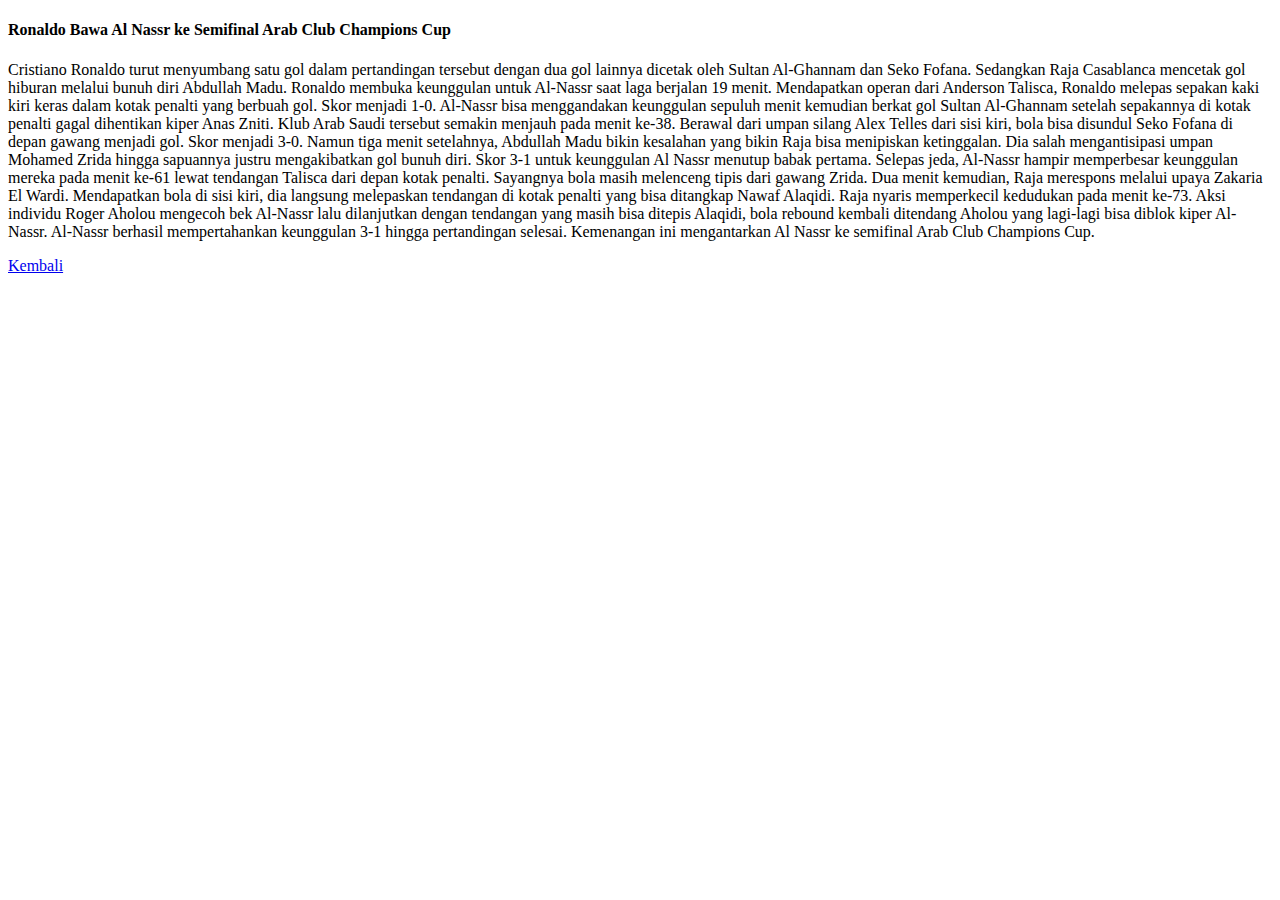
==== artikel1.html @ 13f23c3e "Telah melakukan perubahan html2" ====
<!DOCTYPE html>
<html lang="en">
<head>
    <meta charset="UTF-8">
    <meta name="viewport" content="width=device-width, initial-scale=1.0">
    <title>Artikel1</title>
</head>
<body>
    <div>
        <div>
            <h4>Ronaldo Bawa Al Nassr ke Semifinal Arab Club Champions Cup</h4>
        </div>

         <p> Cristiano Ronaldo turut menyumbang satu gol dalam pertandingan tersebut dengan dua gol lainnya dicetak oleh Sultan Al-Ghannam dan Seko Fofana. Sedangkan Raja Casablanca mencetak gol hiburan melalui bunuh diri Abdullah Madu.

             Ronaldo membuka keunggulan untuk Al-Nassr saat laga berjalan 19 menit. Mendapatkan operan dari Anderson Talisca, Ronaldo melepas sepakan kaki kiri keras dalam kotak penalti yang berbuah gol. Skor menjadi 1-0.
        
        
             Al-Nassr bisa menggandakan keunggulan sepuluh menit kemudian berkat gol Sultan Al-Ghannam setelah sepakannya di kotak penalti gagal dihentikan kiper Anas Zniti.
        
             Klub Arab Saudi tersebut semakin menjauh pada menit ke-38. Berawal dari umpan silang Alex Telles dari sisi kiri, bola bisa disundul Seko Fofana di depan gawang menjadi gol. Skor menjadi 3-0.
        
              Namun tiga menit setelahnya, Abdullah Madu bikin kesalahan yang bikin Raja bisa menipiskan ketinggalan. Dia salah mengantisipasi umpan Mohamed Zrida hingga sapuannya justru mengakibatkan gol bunuh diri.
            
              Skor 3-1 untuk keunggulan Al Nassr menutup babak pertama.
        
            Selepas jeda, Al-Nassr hampir memperbesar keunggulan mereka pada menit ke-61 lewat tendangan Talisca dari depan kotak penalti. Sayangnya bola masih melenceng tipis dari gawang Zrida.
        
             Dua menit kemudian, Raja merespons melalui upaya Zakaria El Wardi. Mendapatkan bola di sisi kiri, dia langsung melepaskan tendangan di kotak penalti yang bisa ditangkap Nawaf Alaqidi.
        
             Raja nyaris memperkecil kedudukan pada menit ke-73. Aksi individu Roger Aholou mengecoh bek Al-Nassr lalu dilanjutkan dengan tendangan yang masih bisa ditepis Alaqidi, bola rebound kembali ditendang Aholou yang lagi-lagi bisa diblok kiper Al-Nassr.
        
             Al-Nassr berhasil mempertahankan keunggulan 3-1 hingga pertandingan selesai. Kemenangan ini mengantarkan Al Nassr ke semifinal Arab Club Champions Cup.
            </p>
    <a href="javascript:history.back()">Kembali</a>

    </div>  
</body>
</html>
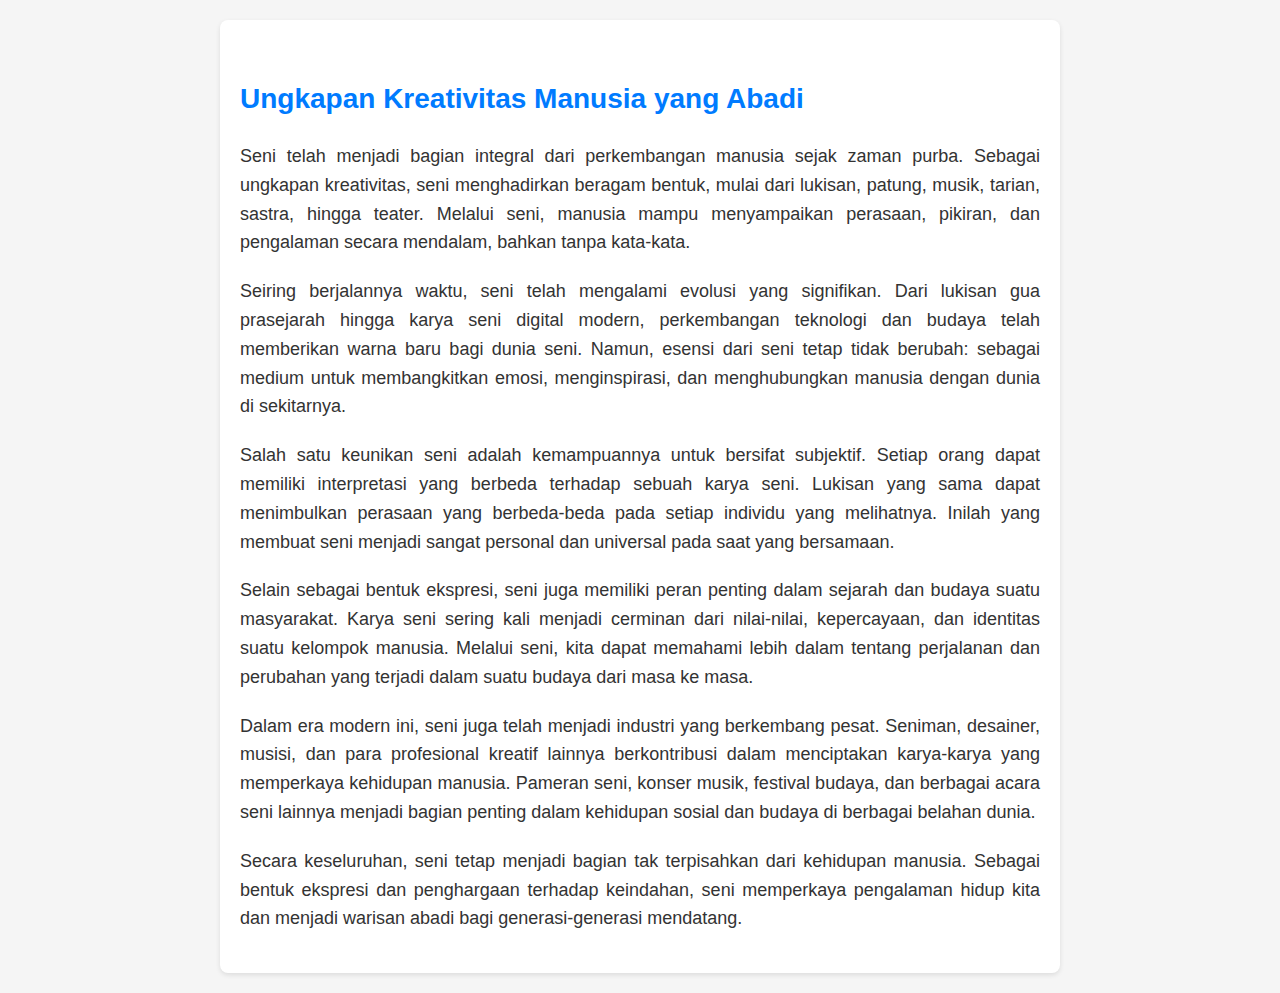
==== commit 894b79a8: "artikel1 telah di ubahh" ====
--- a/artikel1.html
+++ b/artikel1.html
@@ -3,37 +3,74 @@
 <head>
     <meta charset="UTF-8">
     <meta name="viewport" content="width=device-width, initial-scale=1.0">
-    <title>Artikel1</title>
+    <title>Artikel2</title>
+    <style>
+        body {
+            font-family: Arial, sans-serif;
+            line-height: 1.6;
+            margin: 0;
+            padding: 0;
+            background-color: #f5f5f5;
+            color: #333;
+        }
+
+        .container {
+            max-width: 800px;
+            margin: 20px auto;
+            padding: 20px;
+            background-color: #fff;
+            border-radius: 8px;
+            box-shadow: 0 2px 5px rgba(0, 0, 0, 0.1);
+        }
+
+        h4 {
+            color: #007bff;
+            font-size: 28px;
+            margin-bottom: 10px;
+        }
+
+        p {
+            margin-bottom: 20px;
+            font-size: 18px;
+            line-height: 1.6;
+            text-align: justify;
+        }
+
+        a {
+            color: #007bff;
+            text-decoration: none;
+        }
+
+        a:hover {
+            text-decoration: underline;
+        }
+    </style>
 </head>
 <body>
-    <div>
+    <div class="container">
         <div>
-            <h4>Ronaldo Bawa Al Nassr ke Semifinal Arab Club Champions Cup</h4>
+            <h4>Ungkapan Kreativitas Manusia yang Abadi</h4>
         </div>
-
-         <p> Cristiano Ronaldo turut menyumbang satu gol dalam pertandingan tersebut dengan dua gol lainnya dicetak oleh Sultan Al-Ghannam dan Seko Fofana. Sedangkan Raja Casablanca mencetak gol hiburan melalui bunuh diri Abdullah Madu.
-
-             Ronaldo membuka keunggulan untuk Al-Nassr saat laga berjalan 19 menit. Mendapatkan operan dari Anderson Talisca, Ronaldo melepas sepakan kaki kiri keras dalam kotak penalti yang berbuah gol. Skor menjadi 1-0.
-        
-        
-             Al-Nassr bisa menggandakan keunggulan sepuluh menit kemudian berkat gol Sultan Al-Ghannam setelah sepakannya di kotak penalti gagal dihentikan kiper Anas Zniti.
-        
-             Klub Arab Saudi tersebut semakin menjauh pada menit ke-38. Berawal dari umpan silang Alex Telles dari sisi kiri, bola bisa disundul Seko Fofana di depan gawang menjadi gol. Skor menjadi 3-0.
-        
-              Namun tiga menit setelahnya, Abdullah Madu bikin kesalahan yang bikin Raja bisa menipiskan ketinggalan. Dia salah mengantisipasi umpan Mohamed Zrida hingga sapuannya justru mengakibatkan gol bunuh diri.
-            
-              Skor 3-1 untuk keunggulan Al Nassr menutup babak pertama.
-        
-            Selepas jeda, Al-Nassr hampir memperbesar keunggulan mereka pada menit ke-61 lewat tendangan Talisca dari depan kotak penalti. Sayangnya bola masih melenceng tipis dari gawang Zrida.
-        
-             Dua menit kemudian, Raja merespons melalui upaya Zakaria El Wardi. Mendapatkan bola di sisi kiri, dia langsung melepaskan tendangan di kotak penalti yang bisa ditangkap Nawaf Alaqidi.
-        
-             Raja nyaris memperkecil kedudukan pada menit ke-73. Aksi individu Roger Aholou mengecoh bek Al-Nassr lalu dilanjutkan dengan tendangan yang masih bisa ditepis Alaqidi, bola rebound kembali ditendang Aholou yang lagi-lagi bisa diblok kiper Al-Nassr.
-        
-             Al-Nassr berhasil mempertahankan keunggulan 3-1 hingga pertandingan selesai. Kemenangan ini mengantarkan Al Nassr ke semifinal Arab Club Champions Cup.
+        <p>
+            <p>
+                Seni telah menjadi bagian integral dari perkembangan manusia sejak zaman purba. Sebagai ungkapan kreativitas, seni menghadirkan beragam bentuk, mulai dari lukisan, patung, musik, tarian, sastra, hingga teater. Melalui seni, manusia mampu menyampaikan perasaan, pikiran, dan pengalaman secara mendalam, bahkan tanpa kata-kata.
             </p>
-    <a href="javascript:history.back()">Kembali</a>
-
-    </div>  
+            <p>
+                Seiring berjalannya waktu, seni telah mengalami evolusi yang signifikan. Dari lukisan gua prasejarah hingga karya seni digital modern, perkembangan teknologi dan budaya telah memberikan warna baru bagi dunia seni. Namun, esensi dari seni tetap tidak berubah: sebagai medium untuk membangkitkan emosi, menginspirasi, dan menghubungkan manusia dengan dunia di sekitarnya.
+            </p>
+            <p>
+                Salah satu keunikan seni adalah kemampuannya untuk bersifat subjektif. Setiap orang dapat memiliki interpretasi yang berbeda terhadap sebuah karya seni. Lukisan yang sama dapat menimbulkan perasaan yang berbeda-beda pada setiap individu yang melihatnya. Inilah yang membuat seni menjadi sangat personal dan universal pada saat yang bersamaan.
+            </p>
+            <p>
+                Selain sebagai bentuk ekspresi, seni juga memiliki peran penting dalam sejarah dan budaya suatu masyarakat. Karya seni sering kali menjadi cerminan dari nilai-nilai, kepercayaan, dan identitas suatu kelompok manusia. Melalui seni, kita dapat memahami lebih dalam tentang perjalanan dan perubahan yang terjadi dalam suatu budaya dari masa ke masa.
+            </p>
+            <p>
+                Dalam era modern ini, seni juga telah menjadi industri yang berkembang pesat. Seniman, desainer, musisi, dan para profesional kreatif lainnya berkontribusi dalam menciptakan karya-karya yang memperkaya kehidupan manusia. Pameran seni, konser musik, festival budaya, dan berbagai acara seni lainnya menjadi bagian penting dalam kehidupan sosial dan budaya di berbagai belahan dunia.
+            </p>
+            <p>
+                Secara keseluruhan, seni tetap menjadi bagian tak terpisahkan dari kehidupan manusia. Sebagai bentuk ekspresi dan penghargaan terhadap keindahan, seni memperkaya pengalaman hidup kita dan menjadi warisan abadi bagi generasi-generasi mendatang.
+            </p>
+        </p>
+    </div>
 </body>
 </html>